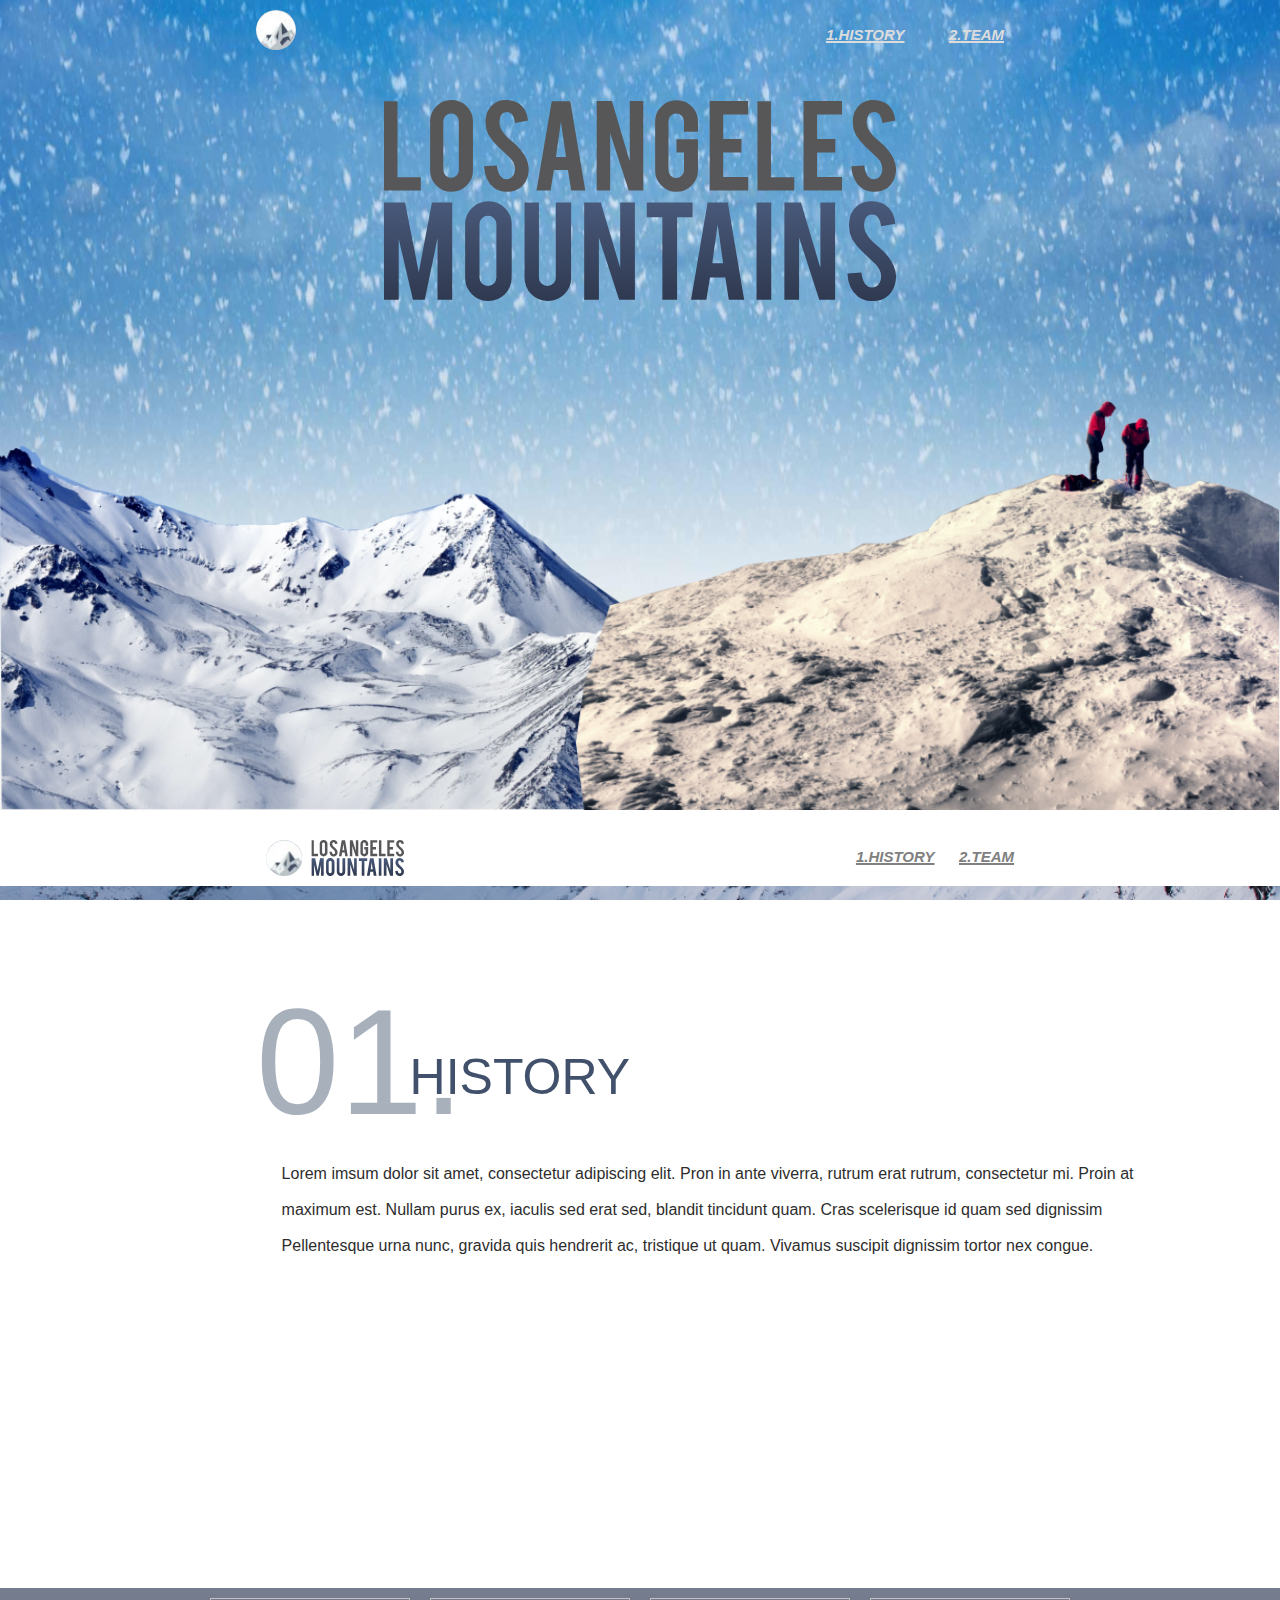
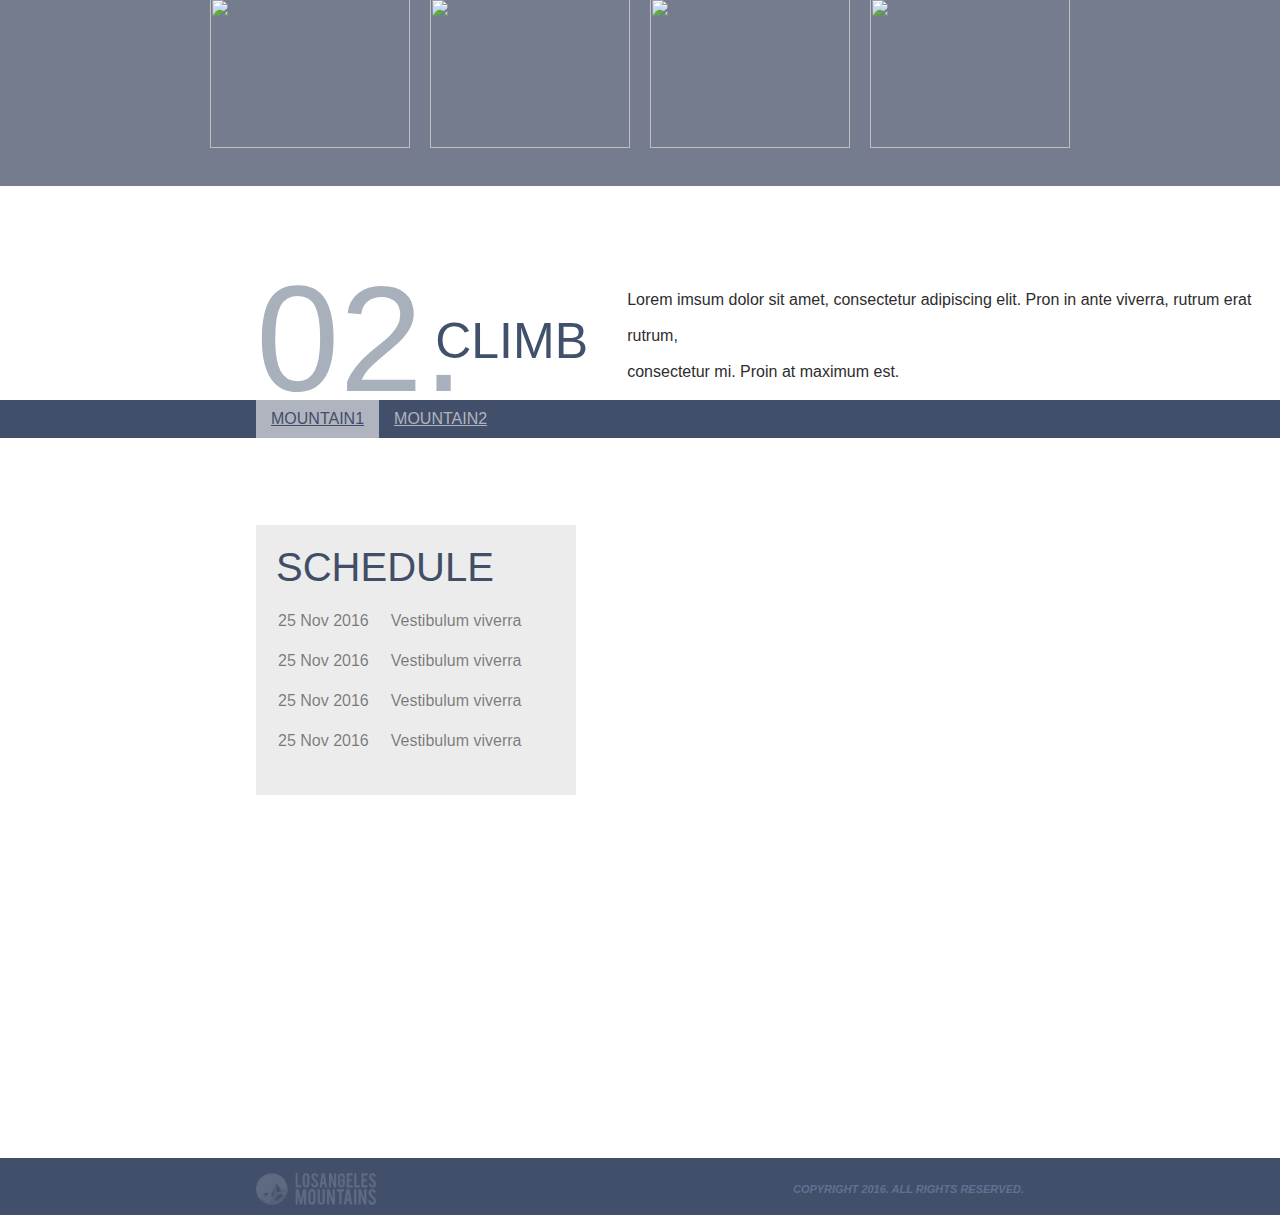
==== index.html @ 7beb4bcf "Rename main.html to index.html" ====
<!DOCTYPE html>
<html lang="en">
  <head>
    <link rel="stylesheet" href="style.css" />
    <meta charset="UTF-8" />
    <meta http-equiv="X-UA-Compatible" content="IE=edge" />
    <link rel="icon" type="svg/png" href="img/icon-moon.svg" />
    <meta name="viewport" content="width=device-width, initial-scale=1.0" />
    <title>Los-Angeles</title>
  </head>
  <body>
    <section class="main">
      <div class="header">
        <img class="moon" src="img/icon-moon.svg" alt="" />
        <ul>
          <li>1.HISTORY</li>
          <li>2.TEAM</li>
        </ul>
      </div>
      <img class="leftm" src="img/mountain-left.png" alt="" />
      <img class="rightm" src="img/mountain-right.png" alt="" />
      <img class="text" src="img/main-text.svg" alt="" />
    </section>

    <div class="header2">
      <img class="h2icon" src="img/icon-header.svg" alt="" />
      <ul class="nav2">
        <li>1.HISTORY</li>
        <li>2.TEAM</li>
      </ul>
    </div>

    <section class="history">
      <div class="number1">01.</div>
      <div class="heading1">HISTORY</div>
      <div class="h1text">
        Lorem imsum dolor sit amet, consectetur adipiscing elit. Pron in ante
        viverra, rutrum erat rutrum, consectetur mi. Proin at <br />
        maximum est. Nullam purus ex, iaculis sed erat sed, blandit tincidunt
        quam. Cras scelerisque id quam sed dignissim <br />
        Pellentesque urna nunc, gravida quis hendrerit ac, tristique ut quam.
        Vivamus suscipit dignissim tortor nex congue.
      </div>
      <div class="gallary">
        <div class="photos">
          <div><img src="img/image1.svg" alt="" /></div>
          <div><img src="img/image2.svg" alt="" /></div>
          <div><img src="img/image1.svg" alt="" /></div>
          <div><img src="img/image2.svg" alt="" /></div>
        </div>
      </div>
    </section>

    <div class="header3">
      <div class="number2">02.</div>
      <div class="heading2">CLIMB</div>
      <div class="h2text">
        Lorem imsum dolor sit amet, consectetur adipiscing elit. Pron in ante
        viverra, rutrum erat rutrum, <br />
        consectetur mi. Proin at maximum est.
      </div>
    </div>

    <section class="climb">
      <div class="nav3">
        <a href=""><div class="linkselect">MOUNTAIN1</div></a>
        <a href=""><div class="link">MOUNTAIN2</div></a>
      </div>
      <div class="box">
        <div class="boxheading">SCHEDULE</div>
        <table>
          <tr>
            <td>25 Nov 2016</td>
            <td>Vestibulum viverra</td>
          </tr>
          <tr>
            <td>25 Nov 2016</td>
            <td>Vestibulum viverra</td>
          </tr>
          <tr>
            <td>25 Nov 2016</td>
            <td>Vestibulum viverra</td>
          </tr>
          <tr>
            <td>25 Nov 2016</td>
            <td>Vestibulum viverra</td>
          </tr>
        </table>
      </div>
    </section>
    <div class="footer">
      <footer class="contend">
        <img class="h2icon" src="img/icon-footer.svg" alt="" />
        <ul class="nav2">
          <li>COPYRIGHT 2016. ALL RIGHTS RESERVED.</li>
        </ul>
      </footer>
    </div>
  </body>
</html>
---- style.css ----
/*******************
*** Common ***
*******************/

body {
  margin: 0;
  width: 100% auto;
  font-family: sans-serif;
}

li {
  font: italic bold 15px Arial;
  text-decoration: 2px underline;
}

a {
  text-decoration: none;
}

/*******************
*** Main ***
*******************/

.main .background {
  width: 100%;
  height: 90vh;
}
.main {
  height: 90vh;
  width: 100%;
  position: relative;
  background: url("img/background-main.png");
  background-attachment: fixed;
  background-size: 100vw 100vh;
}
.main .header {
  position: absolute;
  top: 10px;
  width: 60%;
  left: 20%;
  display: flex;
  justify-content: space-between;
}
.main .moon {
  height: 40px;
  width: 40px;
}
.main .header li {
  padding: 20px;
  display: inline;
  color: gainsboro;
}
.main .leftm {
  bottom: 0;
  position: absolute;
  left: 0;
  z-index: 2;
  width: 54%;
}
.main .rightm {
  bottom: 0;
  position: absolute;
  right: 0;
  z-index: 3;
  width: 55%;
}
.main .text {
  width: 40%;
  position: absolute;
  left: 30%;
  top: 100px;
  z-index: 1;
}
@media screen and (max-width: 600px) {
  .main {
    height: 50vh;
  }

  .main .moon {
    height: 40px;
    width: 21px;
  }

  .main .text {
    width: 60%;
    left: 20%;
    top: 138px;
  }

  .main .header ul {
    margin: 0;
    padding-top: 4px;
    padding-left: 52%;
    display: flex;
  }

  .main .header li {
    padding: 9px;
    font-size: 11px;
  }
}
/*******************
*** Header2 ***
*******************/

.header2 {
  position: relative;
  top: 10px;
  width: 60%;
  left: 20%;
  display: flex;
  justify-content: space-between;
}

.header2 .h2icon {
  padding: 20px 10px;
}

.header2 .nav2 {
  list-style: none;
  margin: 28px 0 28px 0;
}

.header2 .nav2 li {
  display: inline;
  padding: 10px;
  color: grey;
  font-family: Arial;
}

.header2 img.h2icon {
  width: 138px;
}

@media screen and (max-width: 600px) {
  .header2 {
    left: 4%;
  }

  .header2 .nav2 {
    list-style: none;
    margin: 0;
    padding-top: 15px;
    padding-left: 39%;
    display: flex;
  }

  .header2 .nav2 li {
    padding: 9px;
    font-size: 11px;
  }

  .header2 img.h2icon {
    width: 83px;
  }
}

/*******************
*** History ***
*******************/

.history {
  background: url("img/background-history.png");
  position: relative;
  height: 100vh;
  width: 100%;
  background-attachment: fixed;
  background-size: cover;
}
.history .background2 {
  height: 100vh;
  position: absolute;
  width: 100%;
}

.history .number1 {
  position: absolute;
  left: 20%;
  font: 150px sans-serif;
  top: 10%;
  color: #41516b;
  opacity: 45%;
}

.history .heading1 {
  font-size: 50px;
  position: absolute;
  left: 32%;
  top: 18%;
  color: #41516b;
}

.history .h1text {
  position: absolute;
  left: 22%;
  top: 30%;
  color: #2e2d2d;
  line-height: 36px;
}

.history .gallary {
  position: absolute;
  background-color: rgba(57, 69, 93, 0.7);
  height: 22%;
  width: 100%;
  bottom: 0px;
  z-index: 1;
}

.history .gallary .photos {
  margin-right: auto;
  list-style: none;
  display: flex;
  margin: 0 auto;
  justify-content: center;
}
.history .gallary .photos img {
  padding: 10px;
  height: 150px;
  width: 200px;
}
.history .gallary .photos li {
  display: inline;
}
@media screen and (max-width: 600px) {
  body {
    width: 100%;
  }

  .main {
    width: auto;
  }
  .history .number1 {
    left: 10%;
    font: 120px sans-serif;
  }
  .history .heading1 {
    font-size: 30px;
    left: 45%;
  }

  .history .gallary {
    position: absolute;
    background-color: rgba(57, 69, 93, 0.7);
    height: 12%;
    width: 100%;
    bottom: 0px;
    z-index: 1;
  }
  .history .gallary .photos img {
    padding: 5px;
    height: 64px;
    width: 69px;
  }
  .history .h1text {
    position: absolute;
    left: 10%;
    top: 30%;
    color: #2e2d2d;
    line-height: 20px;
  }
}
/*******************
*** Header3 ***
*******************/

.header3 {
  position: relative;
  height: 28vh;
}
.header3 .number2 {
  position: absolute;
  left: 20%;
  font-size: 150px;
  bottom: 5%;
  color: #41516b;
  opacity: 45%;
}

.header3 .heading2 {
  font-size: 50px;
  position: absolute;
  left: 34%;
  top: 50%;
  color: #41516b;
}

.header3 .h2text {
  position: absolute;
  left: 49%;
  top: 38%;
  color: #2e2d2d;
  line-height: 36px;
}

@media screen and (max-width: 600px) {
  .header3 .number2 {
    left: 5%;
    top: 4%;
    font: 120px sans-serif;
  }

  .header3 .heading2 {
    font-size: 50px;
    top: 4%;
    font-size: 30px;
    left: 54%;
  }

  .header3 .h2text {
    left: 55%;
    top: 25%;
    line-height: 13px;
    font-size: 10px;
  }
}

/*******************
*** Climb ***
*******************/

.climb {
  height: 80vh;
  width: 100%;
  position: relative;
  background: url("img/background-climb.png");
  background-size: cover;
  background-attachment: fixed;
}

.climb .nav3 {
  position: absolute;
  bottom: 100%;
  background-color: #414f6a;
  width: 60%;
  padding: 0px 20%;
  display: flex;
}

.climb .nav3 .link {
  padding: 10px 15px;
  color: #b0b4bf;
  text-decoration: underline #b0b4bf;
}

.climb .nav3 .linkselect {
  padding: 10px 15px;
  color: #424e67;
  background-color: #b0b4bf;
  text-decoration: underline #424e67;
}

.climb .box {
  height: 250px;
  width: 300px;
  position: absolute;
  top: 12%;
  left: 20%;
  background-color: rgb(218, 218, 218, 0.5);
  color: rgb(5, 5, 5, 0.5);
  text-align: center;
  padding: 10px;
}
.climb .box .boxheading {
  font-size: 40px;
  padding: 10px;
  text-align: left;
  color: #424e67;
}
.climb td {
  padding: 10px;
}

@media screen and (max-width: 600px) {
  .climb .box {
    height: 250px;
    top: 12%;
    left: 3%;
    padding: 0px;
  }
}

/*******************
*** Footer ***
*******************/

.footer {
  width: 100%;
  height: 57px;
  background-color: #414f6a;
}
.footer .contend {
  position: relative;
  top: 15%;
  width: 60%;
  left: 20%;
  display: flex;
  justify-content: space-between;
}

.footer .contend .nav2 li {
  text-decoration: none;
  list-style: none;
  font-size: 11px;
  color: rgb(97, 113, 147, 100%);
}

.footer .contend img.h2icon {
  width: 120px;
}

@media screen and (max-width: 600px) {
  .footer .contend {
    top: 7%;
    width: 85%;
    left: 8%;
  }

  .footer .contend img.h2icon {
    width: 66px;
  }

  .footer .contend .nav2 li {
    font-size: 8px;
  }
}
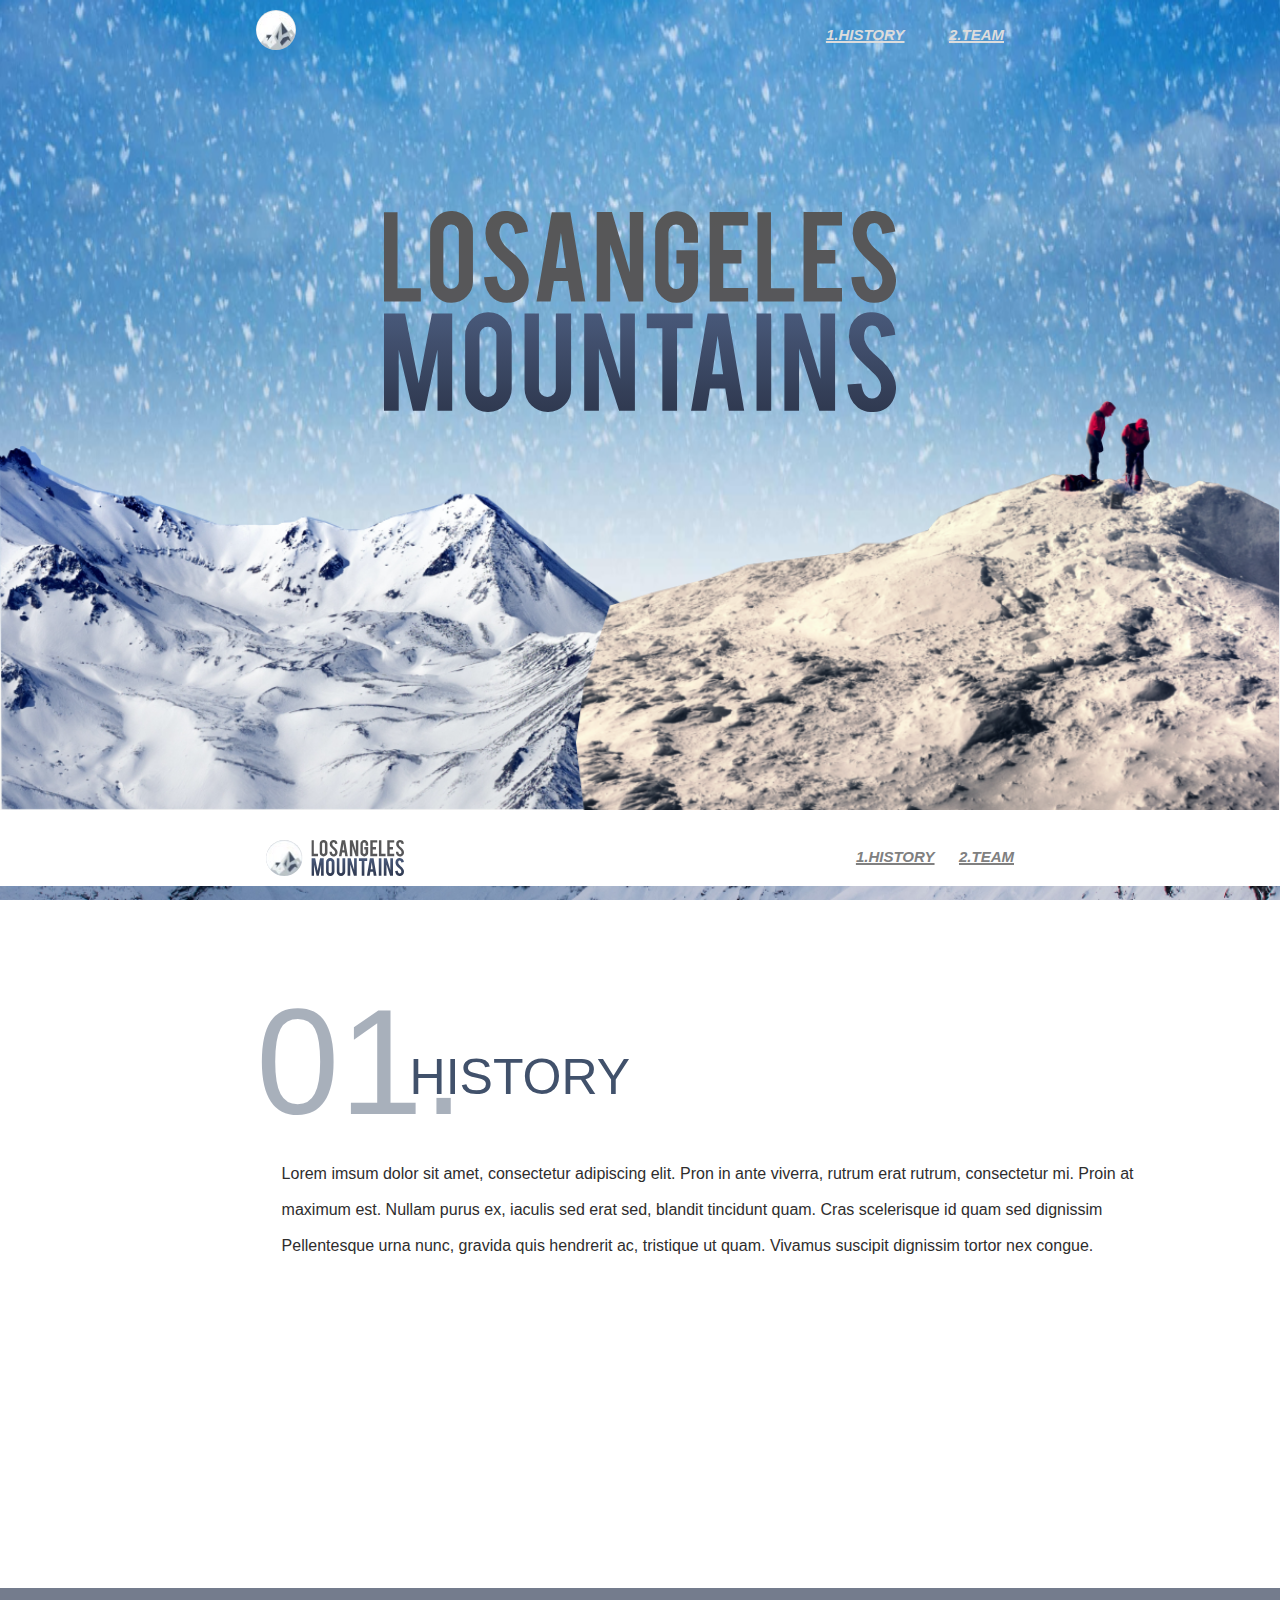
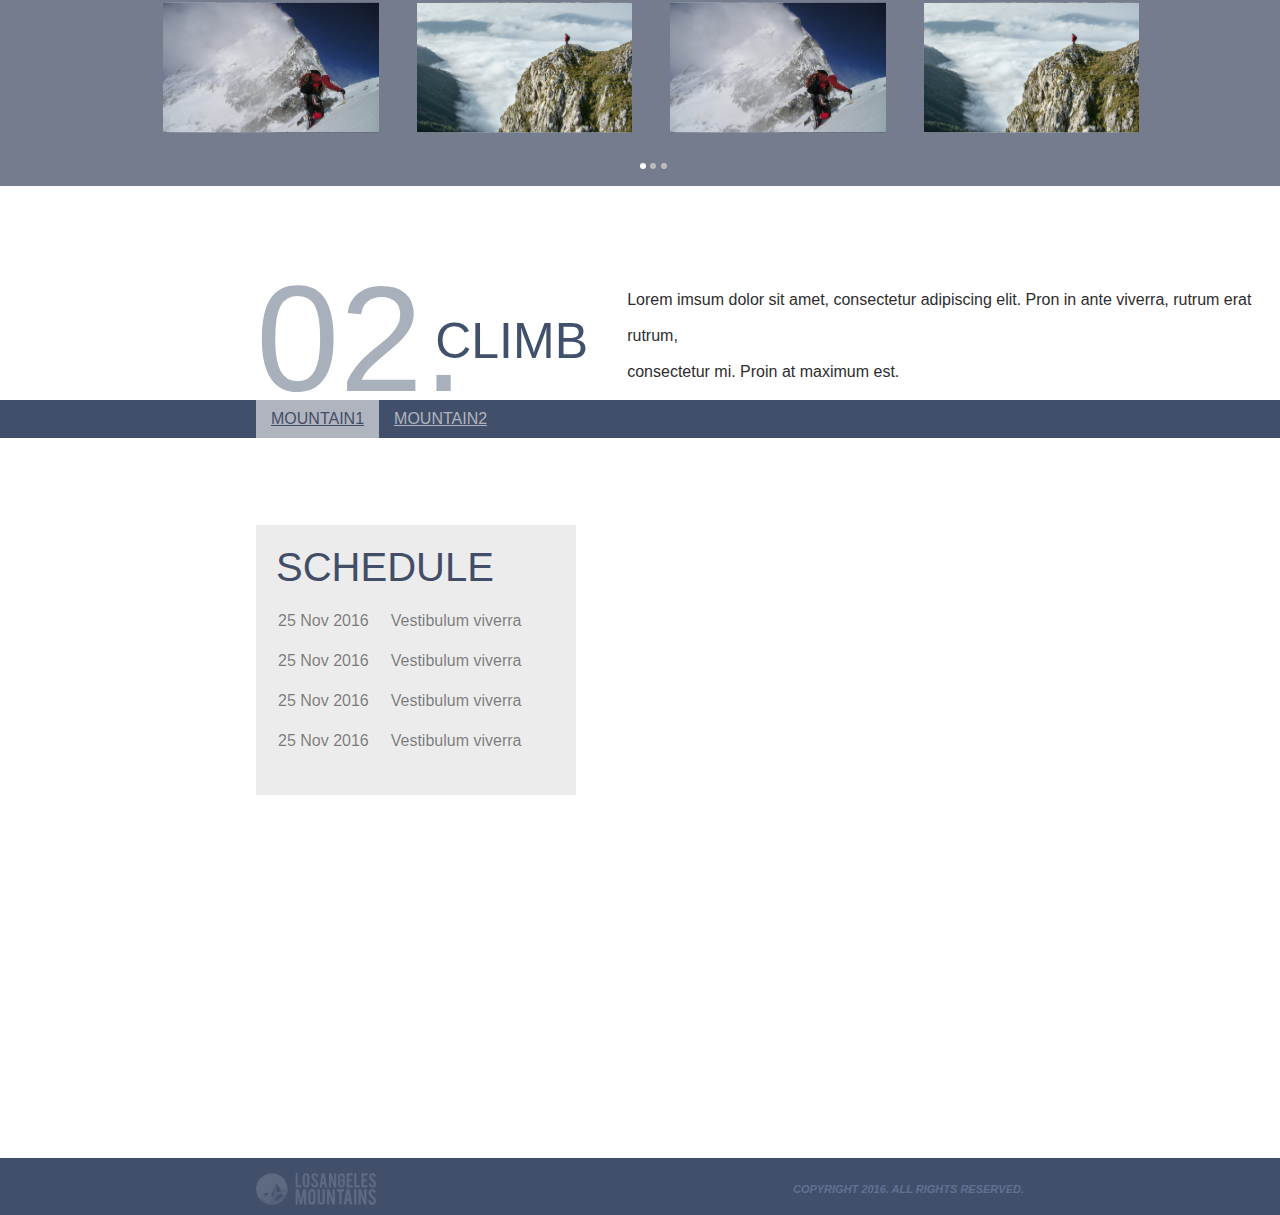
==== commit d2d9bca4: "commit" ====
--- a/index.html
+++ b/index.html
@@ -47,6 +47,11 @@
           <div><img src="img/image2.svg" alt="" /></div>
           <div><img src="img/image1.svg" alt="" /></div>
           <div><img src="img/image2.svg" alt="" /></div>
+        </div>
+        <div class="menu">
+          <div class="dots color"></div>
+          <div class="dots"></div>
+          <div class="dots"></div>
         </div>
       </div>
     </section>
--- a/style.css
+++ b/style.css
@@ -2,9 +2,11 @@
 *** Common ***
 *******************/
 
+html,
 body {
   margin: 0;
   width: 100% auto;
+  height: 100% auto;
   font-family: sans-serif;
 }
 
@@ -17,12 +19,29 @@
   text-decoration: none;
 }
 
+.color {
+  background-color: rgb(255, 255, 255) !important;
+}
+
+.dots {
+  height: 6px;
+  width: 6px;
+  background-color: #bbb;
+  border-radius: 50%;
+  display: inline-block;
+}
+
+@media screen and (max-width: 1175px max-height: 1175px) {
+  body {
+    width: 100%;
+  }
+}
 /*******************
 *** Main ***
 *******************/
 
 .main .background {
-  width: 100%;
+  width: 100% auto;
   height: 90vh;
 }
 .main {
@@ -31,7 +50,7 @@
   position: relative;
   background: url("img/background-main.png");
   background-attachment: fixed;
-  background-size: 100vw 100vh;
+  background-size: 100% 100%;
 }
 .main .header {
   position: absolute;
@@ -68,12 +87,12 @@
   width: 40%;
   position: absolute;
   left: 30%;
-  top: 100px;
+  top: 26%;
   z-index: 1;
 }
-@media screen and (max-width: 600px) {
+@media screen and (max-width: 1175px max-height: 1175px) {
   .main {
-    height: 50vh;
+    height: 65vh;
   }
 
   .main .moon {
@@ -132,7 +151,7 @@
   width: 138px;
 }
 
-@media screen and (max-width: 600px) {
+@media screen and (max-width: 1175px max-height: 1175px) {
   .header2 {
     left: 4%;
   }
@@ -146,7 +165,7 @@
   }
 
   .header2 .nav2 li {
-    padding: 9px;
+    padding: 7px;
     font-size: 11px;
   }
 
@@ -207,29 +226,29 @@
   z-index: 1;
 }
 
+.history .gallary .menu {
+  position: absolute;
+  bottom: 7%;
+  left: 50%;
+}
+
 .history .gallary .photos {
-  margin-right: auto;
   list-style: none;
   display: flex;
+  width: max-content;
   margin: 0 auto;
-  justify-content: center;
+  justify-content: space-between;
 }
 .history .gallary .photos img {
-  padding: 10px;
-  height: 150px;
-  width: 200px;
+  padding: 12%;
+  height: 17vh;
+  width: 85%;
+  padding-top: 1%;
 }
 .history .gallary .photos li {
   display: inline;
 }
-@media screen and (max-width: 600px) {
-  body {
-    width: 100%;
-  }
-
-  .main {
-    width: auto;
-  }
+@media screen and (max-width: 1175px max-height: 1175px) {
   .history .number1 {
     left: 10%;
     font: 120px sans-serif;
@@ -293,7 +312,7 @@
   line-height: 36px;
 }
 
-@media screen and (max-width: 600px) {
+@media screen and (max-width: 1175px max-height: 1175px) {
   .header3 .number2 {
     left: 5%;
     top: 4%;
@@ -371,7 +390,7 @@
   padding: 10px;
 }
 
-@media screen and (max-width: 600px) {
+@media screen and (max-width: 1175px max-height: 1175px) {
   .climb .box {
     height: 250px;
     top: 12%;
@@ -409,7 +428,7 @@
   width: 120px;
 }
 
-@media screen and (max-width: 600px) {
+@media screen and (max-width: 600px max-height: 1175px) {
   .footer .contend {
     top: 7%;
     width: 85%;
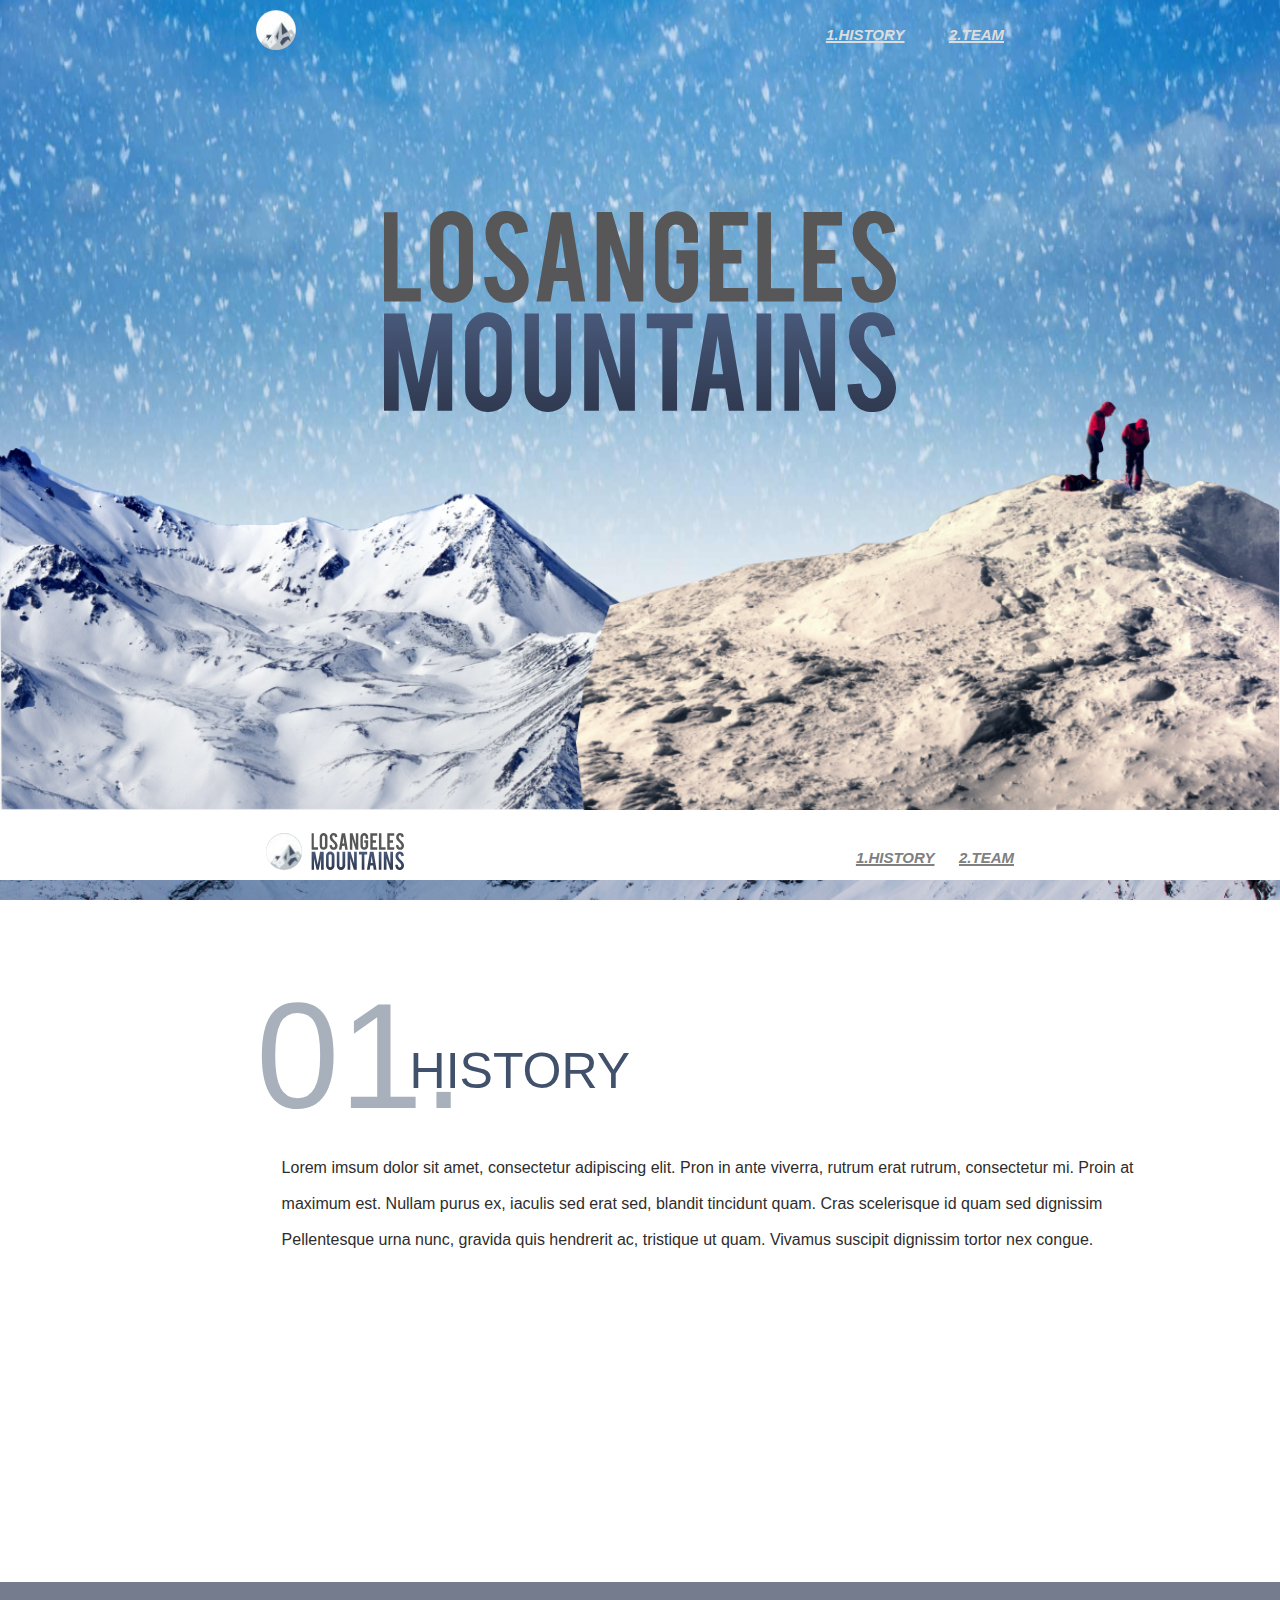
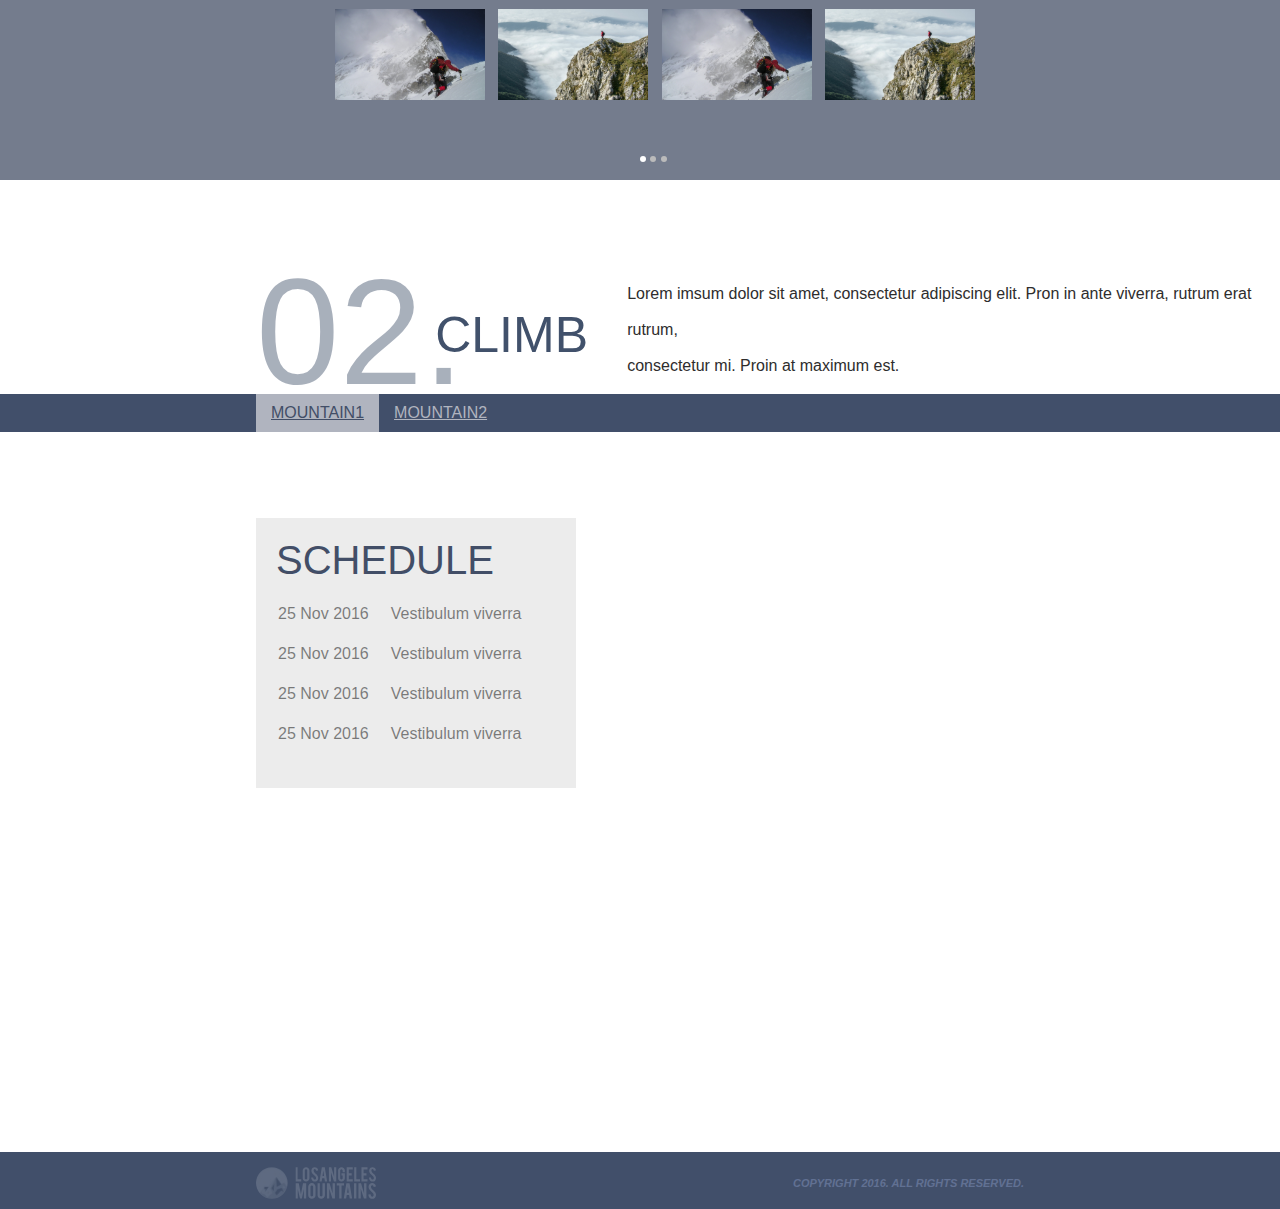
==== commit 88500025: "Completed" ====
--- a/index.html
+++ b/index.html
@@ -23,11 +23,13 @@
     </section>
 
     <div class="header2">
-      <img class="h2icon" src="img/icon-header.svg" alt="" />
-      <ul class="nav2">
-        <li>1.HISTORY</li>
-        <li>2.TEAM</li>
-      </ul>
+      <div class="content1">
+        <img class="h2icon" src="img/icon-header.svg" alt="" />
+        <ul class="nav2">
+          <li>1.HISTORY</li>
+          <li>2.TEAM</li>
+        </ul>
+      </div>
     </div>
 
     <section class="history">
--- a/style.css
+++ b/style.css
@@ -31,7 +31,7 @@
   display: inline-block;
 }
 
-@media screen and (max-width: 1175px max-height: 1175px) {
+@media screen and (max-width: 1200px) {
   body {
     width: 100%;
   }
@@ -90,11 +90,7 @@
   top: 26%;
   z-index: 1;
 }
-@media screen and (max-width: 1175px max-height: 1175px) {
-  .main {
-    height: 65vh;
-  }
-
+@media screen and (max-width: 1200px) {
   .main .moon {
     height: 40px;
     width: 21px;
@@ -123,8 +119,13 @@
 *******************/
 
 .header2 {
+  width: 100%;
+  height: 70px;
+}
+
+.header2 .content1 {
   position: relative;
-  top: 10px;
+  top: 15%;
   width: 60%;
   left: 20%;
   display: flex;
@@ -133,6 +134,7 @@
 
 .header2 .h2icon {
   padding: 20px 10px;
+  padding-top: 1%;
 }
 
 .header2 .nav2 {
@@ -151,16 +153,29 @@
   width: 138px;
 }
 
-@media screen and (max-width: 1175px max-height: 1175px) {
-  .header2 {
-    left: 4%;
+@media screen and (min-width: 320px) and (max-width: 400px) {
+  .header2 .content1 {
+    left: 9%;
+  }
+
+  .header2 .nav2 li {
+    font-size: 11px;
+    padding-top: 0px;
+    padding-bottom: 15%;
   }
 
   .header2 .nav2 {
     list-style: none;
+    margin: 28px 0 28px 0;
+    display: flex;
+  }
+}
+
+@media screen and (min-width: 400px) and (max-width: 1200px) {
+  .header2 .nav2 {
     margin: 0;
-    padding-top: 15px;
-    padding-left: 39%;
+    padding-top: 4px;
+    padding-left: 52%;
     display: flex;
   }
 
@@ -220,6 +235,8 @@
 .history .gallary {
   position: absolute;
   background-color: rgba(57, 69, 93, 0.7);
+  display: flex;
+  justify-content: center;
   height: 22%;
   width: 100%;
   bottom: 0px;
@@ -233,22 +250,71 @@
 }
 
 .history .gallary .photos {
+  position: absolute;
   list-style: none;
   display: flex;
-  width: max-content;
+  top: 13%;
+  width: 50%;
   margin: 0 auto;
   justify-content: space-between;
 }
+
 .history .gallary .photos img {
-  padding: 12%;
-  height: 17vh;
-  width: 85%;
+  padding: 10%;
+  width: 150px;
   padding-top: 1%;
 }
 .history .gallary .photos li {
   display: inline;
 }
-@media screen and (max-width: 1175px max-height: 1175px) {
+
+@media screen and (min-width: 320px) and (max-width: 400px) {
+  .history .number1 {
+    position: absolute;
+    left: 3%;
+    font: 100px sans-serif;
+    top: 0%;
+    color: rgb(65, 81, 107);
+    opacity: 0.45;
+  }
+
+  .history .heading1 {
+    font-size: 30px;
+    position: absolute;
+    left: 35%;
+    top: 6%;
+    color: #41516b;
+  }
+
+  .history .h1text {
+    position: absolute;
+    left: 4%;
+    top: 22%;
+    color: #2e2d2d;
+    line-height: 20px;
+  }
+
+  .history .gallary .photos {
+    left: 1%;
+    width: 89%;
+  }
+
+  .history .gallary .photos img {
+    padding: 22%;
+    width: 70px;
+    padding-top: 1%;
+  }
+
+  .history .gallary {
+    height: 14%;
+  }
+
+  .history .gallary .menu {
+    left: 48%;
+  }
+}
+
+@media screen and (min-width: 400px) and (max-width: 1200px) {
   .history .number1 {
     left: 10%;
     font: 120px sans-serif;
@@ -266,10 +332,22 @@
     bottom: 0px;
     z-index: 1;
   }
+
+  .history .gallary .photos {
+    position: absolute;
+    list-style: none;
+    display: flex;
+    text-align: center;
+    top: 0%;
+    width: 50%;
+    margin: 0 auto;
+    justify-content: space-between;
+  }
+
   .history .gallary .photos img {
-    padding: 5px;
     height: 64px;
-    width: 69px;
+    width: 90%;
+    padding-left: 13%;
   }
   .history .h1text {
     position: absolute;
@@ -279,6 +357,20 @@
     line-height: 20px;
   }
 }
+
+@media screen and (min-width: 3000px) and (max-width: 1200px) {
+  .history .gallary .photos img {
+    padding: 10%;
+    width: 16vh;
+    padding-top: 1%;
+    padding-right: 10px;
+  }
+
+  .history .gallary .photos {
+    left: 10%;
+  }
+}
+
 /*******************
 *** Header3 ***
 *******************/
@@ -312,7 +404,28 @@
   line-height: 36px;
 }
 
-@media screen and (max-width: 1175px max-height: 1175px) {
+@media screen and (min-width: 320px) and (max-width: 400px) {
+  .header3 .number2 {
+    left: 3%;
+    font-size: 100px;
+    bottom: 24%;
+  }
+
+  .header3 .heading2 {
+    font-size: 30px;
+    left: 49%;
+    top: 5%;
+  }
+
+  .header3 .h2text {
+    left: 50%;
+    top: 27%;
+    line-height: 15px;
+    font-size: 10px;
+  }
+}
+
+@media screen and (min-width: 401px) and (max-width: 1200px) {
   .header3 .number2 {
     left: 5%;
     top: 4%;
@@ -321,16 +434,18 @@
 
   .header3 .heading2 {
     font-size: 50px;
-    top: 4%;
-    font-size: 30px;
-    left: 54%;
+    position: absolute;
+    left: 48%;
+    top: 9%;
+    color: #41516b;
   }
 
   .header3 .h2text {
-    left: 55%;
-    top: 25%;
-    line-height: 13px;
-    font-size: 10px;
+    position: absolute;
+    left: 49%;
+    top: 38%;
+    color: #2e2d2d;
+    line-height: 22px;
   }
 }
 
@@ -390,7 +505,7 @@
   padding: 10px;
 }
 
-@media screen and (max-width: 1175px max-height: 1175px) {
+@media screen and (max-width: 1200px) {
   .climb .box {
     height: 250px;
     top: 12%;
@@ -428,7 +543,7 @@
   width: 120px;
 }
 
-@media screen and (max-width: 600px max-height: 1175px) {
+@media screen and (max-width: 1200px) {
   .footer .contend {
     top: 7%;
     width: 85%;
